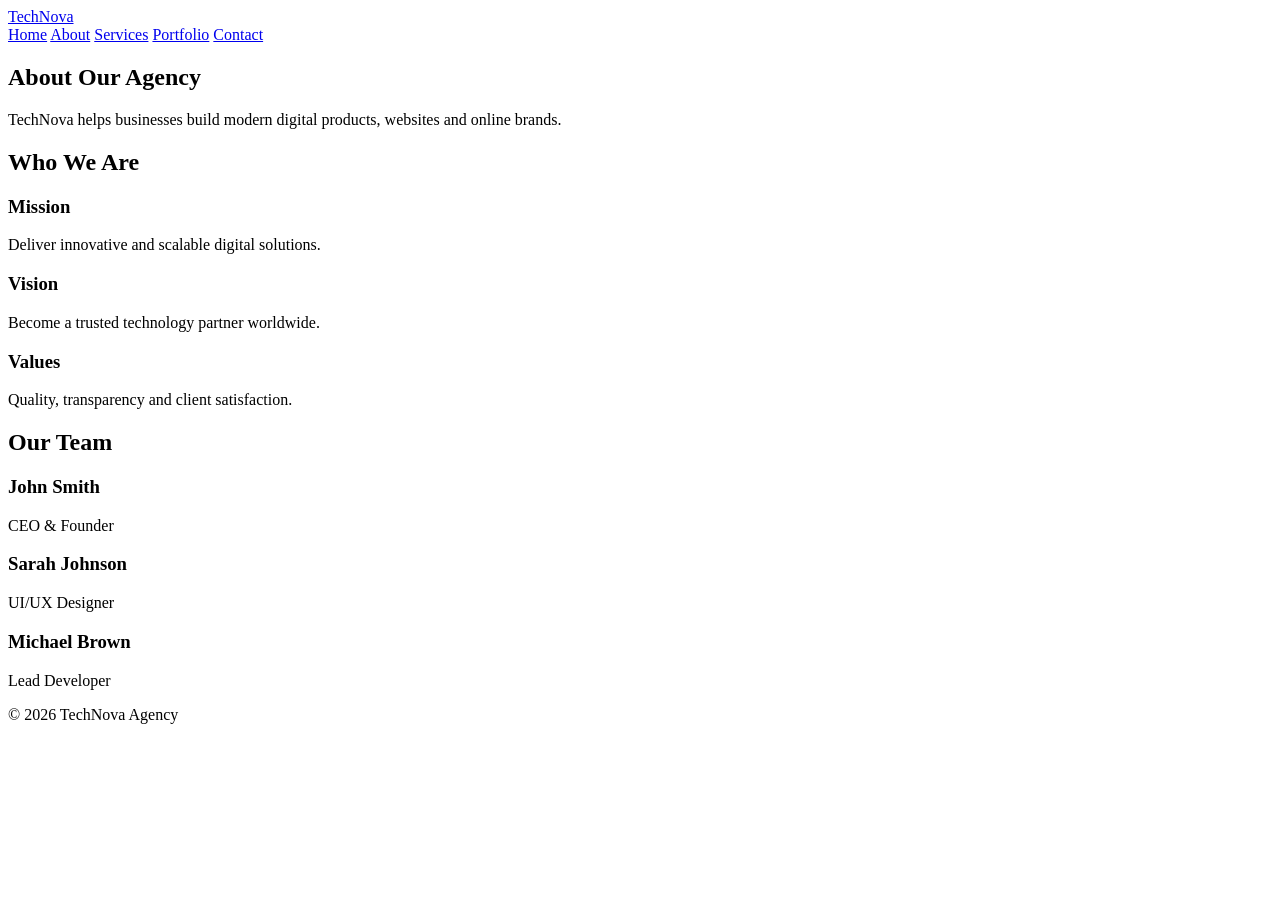
==== about.html @ 19f5a6d3 "Add files via upload" ====
<!DOCTYPE html>
<html lang="en">
<head>
<meta charset="UTF-8">
<meta name="viewport" content="width=device-width, initial-scale=1.0">
<title>About | TechNova</title>

<link href="https://fonts.googleapis.com/css2?family=Poppins:wght@300;400;500;600;700&display=swap" rel="stylesheet">
<link rel="stylesheet" href="css/style.css">
</head>

<body>

<header class="header">
    <a href="index.html" class="logo">TechNova</a>

    <nav class="navbar">
        <a href="index.html">Home</a>
        <a href="about.html">About</a>
        <a href="services.html">Services</a>
        <a href="portfolio.html">Portfolio</a>
        <a href="contact.html">Contact</a>
    </nav>
</header>

<section class="hero">

<div class="hero-content">
<h1>About Our Agency</h1>

<p>
TechNova helps businesses build modern digital products,
websites and online brands.
</p>
</div>

</section>

<section>

<h2>Who We Are</h2>

<div class="why-us">

<div class="why-card">
<h3>Mission</h3>
<p>
Deliver innovative and scalable digital solutions.
</p>
</div>

<div class="why-card">
<h3>Vision</h3>
<p>
Become a trusted technology partner worldwide.
</p>
</div>

<div class="why-card">
<h3>Values</h3>
<p>
Quality, transparency and client satisfaction.
</p>
</div>

</div>

</section>

<section>

<h2>Our Team</h2>

<div class="service-container">

<div class="service-card">
<h3>John Smith</h3>
<p>CEO & Founder</p>
</div>

<div class="service-card">
<h3>Sarah Johnson</h3>
<p>UI/UX Designer</p>
</div>

<div class="service-card">
<h3>Michael Brown</h3>
<p>Lead Developer</p>
</div>

</div>

</section>

<footer>
<p>© 2026 TechNova Agency</p>
</footer>

<script src="js/script.js"></script>

</body>
</html>
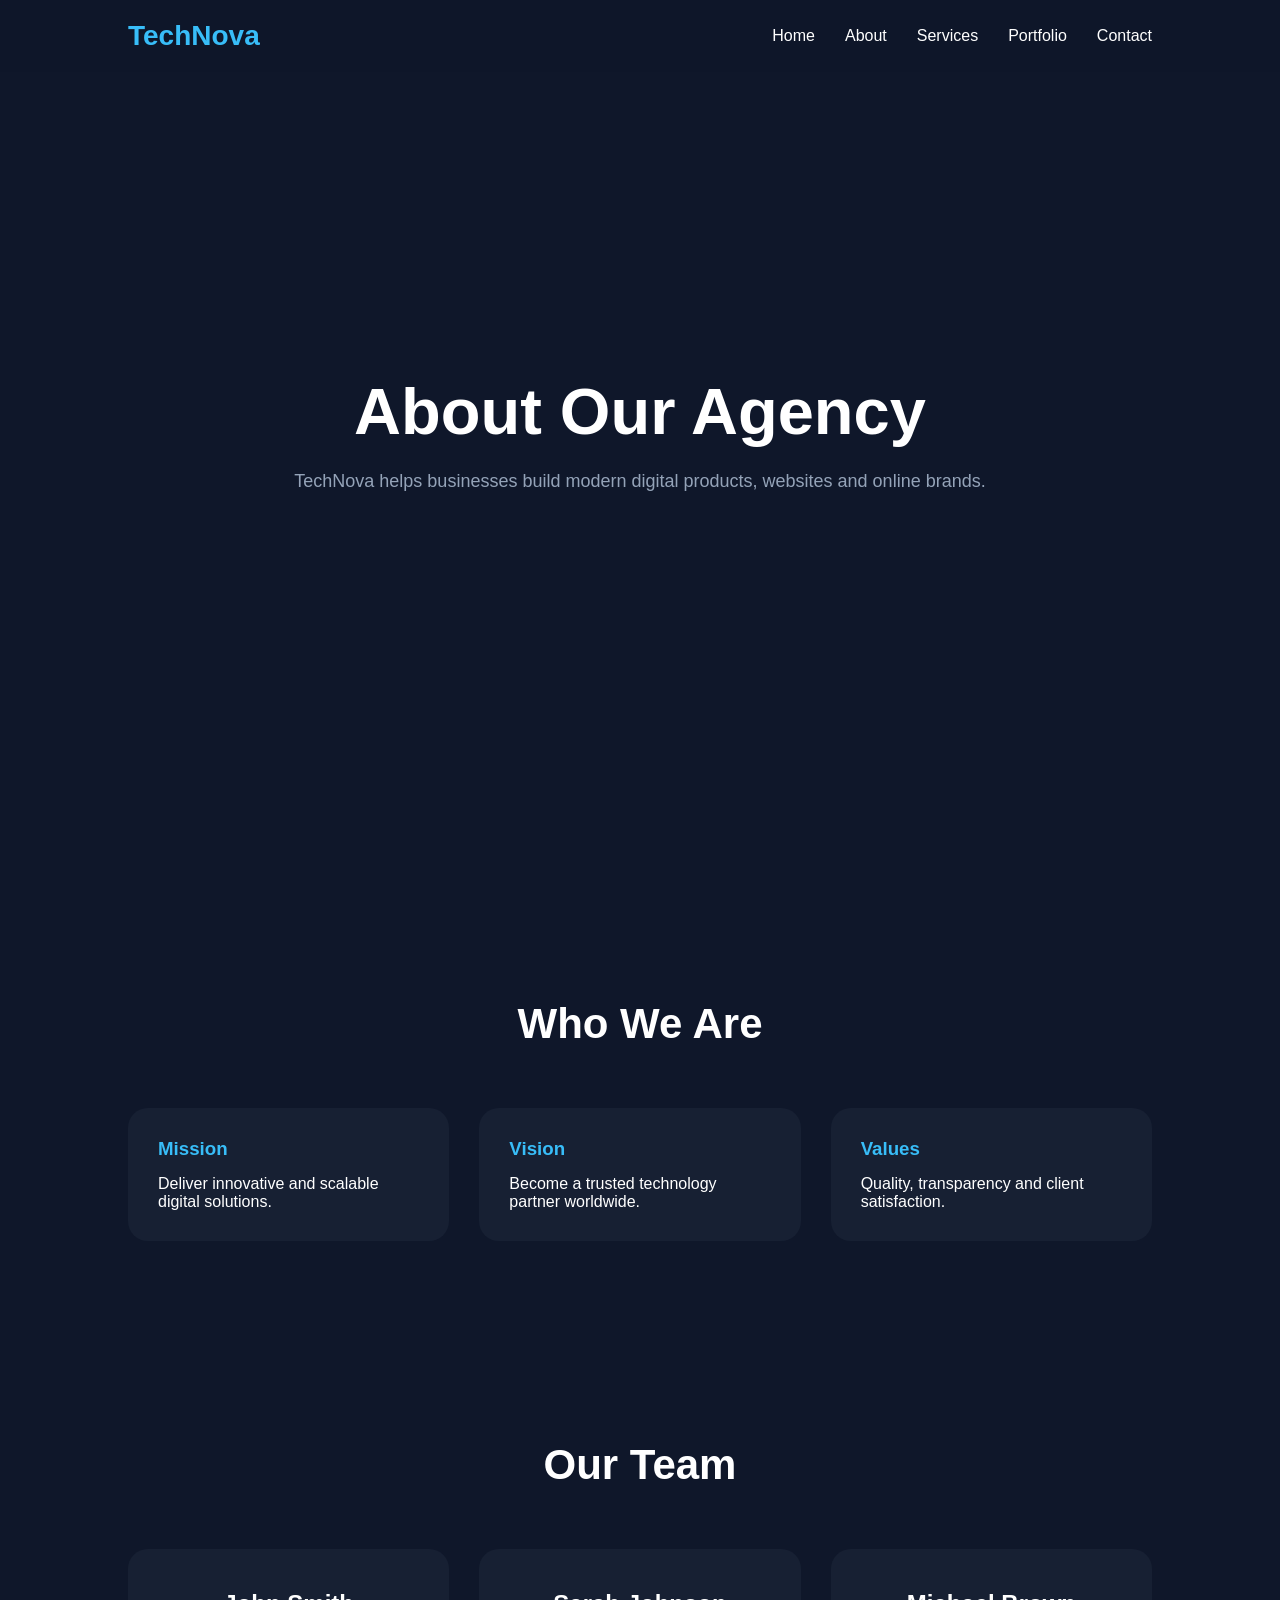
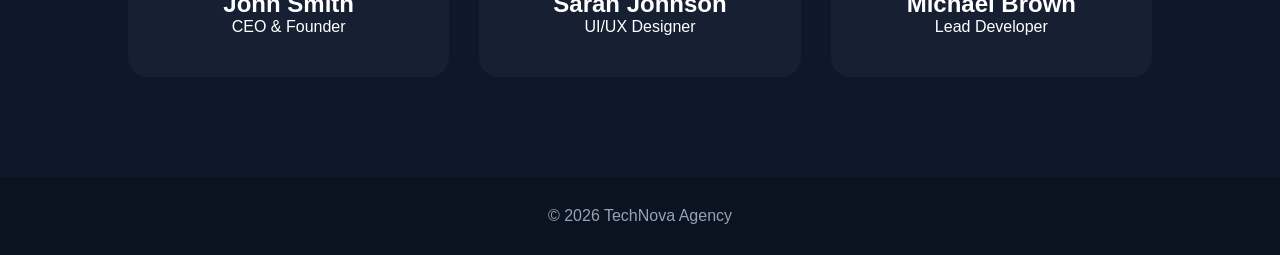
==== commit 0e5117fa: "Update about.html" ====
--- a/about.html
+++ b/about.html
@@ -6,7 +6,7 @@
 <title>About | TechNova</title>
 
 <link href="https://fonts.googleapis.com/css2?family=Poppins:wght@300;400;500;600;700&display=swap" rel="stylesheet">
-<link rel="stylesheet" href="css/style.css">
+<link rel="stylesheet" href="./style.css">
 </head>
 
 <body>
@@ -96,7 +96,7 @@
 <p>© 2026 TechNova Agency</p>
 </footer>
 
-<script src="js/script.js"></script>
+<script src="./script.js"></script>
 
 </body>
-</html>+</html>
--- a/style.css
+++ b/style.css
@@ -0,0 +1,374 @@
+/* css/style.css */
+
+*{
+    margin:0;
+    padding:0;
+    box-sizing:border-box;
+    text-decoration:none;
+    list-style:none;
+    font-family:'Poppins',sans-serif;
+    scroll-behavior:smooth;
+}
+
+:root{
+    --primary:#0f172a;
+    --secondary:#1e293b;
+    --accent:#38bdf8;
+    --white:#ffffff;
+    --gray:#94a3b8;
+    --card:#172033;
+}
+
+body{
+    background:var(--primary);
+    color:var(--white);
+    overflow-x:hidden;
+}
+
+/* ================= PROGRESS BAR ================= */
+
+#progress-bar{
+    position:fixed;
+    top:0;
+    left:0;
+    height:4px;
+    width:0%;
+    background:var(--accent);
+    z-index:9999;
+}
+
+/* ================= HEADER ================= */
+
+.header{
+    position:fixed;
+    top:0;
+    left:0;
+    width:100%;
+    padding:20px 10%;
+    display:flex;
+    justify-content:space-between;
+    align-items:center;
+
+    background:rgba(15,23,42,.75);
+    backdrop-filter:blur(12px);
+
+    z-index:1000;
+}
+
+.logo{
+    color:var(--accent);
+    font-size:28px;
+    font-weight:700;
+}
+
+.navbar{
+    display:flex;
+    gap:30px;
+}
+
+.navbar a{
+    color:white;
+    transition:.3s;
+}
+
+.navbar a:hover{
+    color:var(--accent);
+}
+
+/* ================= HERO ================= */
+
+.hero{
+    min-height:100vh;
+    display:flex;
+    justify-content:center;
+    align-items:center;
+    text-align:center;
+
+    padding:120px 10%;
+
+    background:
+    linear-gradient(
+        rgba(15,23,42,.85),
+        rgba(15,23,42,.85)
+    ),
+    url("https://images.unsplash.com/photo-1498050108023-c5249f4df085?q=80&w=1400");
+
+    background-size:cover;
+    background-position:center;
+}
+
+.hero-content{
+    max-width:850px;
+}
+
+.hero-content h1{
+    font-size:65px;
+    line-height:1.2;
+    margin-bottom:20px;
+}
+
+.hero-content p{
+    color:var(--gray);
+    font-size:18px;
+    margin-bottom:35px;
+}
+
+.btn{
+    display:inline-block;
+    padding:14px 35px;
+    border-radius:50px;
+    background:var(--accent);
+    color:#000;
+    font-weight:600;
+    transition:.3s;
+}
+
+.btn:hover{
+    transform:translateY(-5px);
+    box-shadow:0 0 25px var(--accent);
+}
+
+/* ================= SECTIONS ================= */
+
+section{
+    padding:100px 10%;
+}
+
+section h2{
+    text-align:center;
+    font-size:42px;
+    margin-bottom:60px;
+}
+
+/* ================= SERVICES ================= */
+
+.service-container{
+    display:grid;
+    grid-template-columns:repeat(auto-fit,minmax(280px,1fr));
+    gap:30px;
+}
+
+.service-card{
+    background:var(--card);
+    padding:40px;
+    border-radius:20px;
+    text-align:center;
+    transition:.4s;
+    border:1px solid transparent;
+}
+
+.service-card:hover{
+    transform:translateY(-10px);
+    border-color:var(--accent);
+}
+
+.service-card i{
+    font-size:60px;
+    color:var(--accent);
+    margin-bottom:20px;
+}
+
+.service-card h3{
+    font-size:24px;
+}
+
+/* ================= STATS ================= */
+
+.stats{
+    display:grid;
+    grid-template-columns:repeat(auto-fit,minmax(250px,1fr));
+    gap:25px;
+}
+
+.stat-box{
+    background:var(--card);
+    border-radius:20px;
+    padding:40px;
+    text-align:center;
+}
+
+.stat-box h2{
+    color:var(--accent);
+    font-size:55px;
+    margin-bottom:10px;
+}
+
+.stat-box p{
+    color:var(--gray);
+    font-size:18px;
+}
+
+/* ================= WHY US ================= */
+
+.why-us{
+    display:grid;
+    grid-template-columns:repeat(auto-fit,minmax(300px,1fr));
+    gap:30px;
+}
+
+.why-card{
+    background:var(--card);
+    border-radius:20px;
+    padding:30px;
+}
+
+.why-card h3{
+    margin-bottom:15px;
+    color:var(--accent);
+}
+
+/* ================= PORTFOLIO ================= */
+
+.portfolio-grid{
+    display:grid;
+    grid-template-columns:repeat(auto-fit,minmax(320px,1fr));
+    gap:30px;
+}
+
+.portfolio-card{
+    overflow:hidden;
+    border-radius:20px;
+    position:relative;
+}
+
+.portfolio-card img{
+    width:100%;
+    display:block;
+    transition:.5s;
+}
+
+.portfolio-card:hover img{
+    transform:scale(1.08);
+}
+
+/* ================= TESTIMONIAL ================= */
+
+.testimonial-container{
+    display:grid;
+    grid-template-columns:repeat(auto-fit,minmax(300px,1fr));
+    gap:25px;
+}
+
+.testimonial-card{
+    background:var(--card);
+    padding:30px;
+    border-radius:20px;
+}
+
+.testimonial-card p{
+    color:var(--gray);
+    line-height:1.8;
+    margin-bottom:15px;
+}
+
+.testimonial-card h4{
+    color:var(--accent);
+}
+
+/* ================= CTA ================= */
+
+.cta{
+    text-align:center;
+    background:var(--secondary);
+    border-radius:30px;
+    margin:50px 10%;
+}
+
+.cta h2{
+    margin-bottom:25px;
+}
+
+/* ================= FOOTER ================= */
+
+footer{
+    background:#0b1220;
+    padding:30px;
+    text-align:center;
+    color:var(--gray);
+}
+
+/* ================= RESPONSIVE ================= */
+
+@media(max-width:991px){
+
+    .header{
+        padding:20px 5%;
+    }
+
+    section{
+        padding:80px 5%;
+    }
+
+    .hero{
+        padding:120px 5%;
+    }
+
+    .hero-content h1{
+        font-size:50px;
+    }
+}
+
+@media(max-width:768px){
+
+    .navbar{
+        gap:15px;
+        flex-wrap:wrap;
+        justify-content:center;
+    }
+
+    .hero-content h1{
+        font-size:38px;
+    }
+
+    .hero-content p{
+        font-size:16px;
+    }
+
+    section h2{
+        font-size:32px;
+    }
+
+    .stat-box h2{
+        font-size:42px;
+    }
+}
+
+@media(max-width:480px){
+
+    .header{
+        flex-direction:column;
+        gap:15px;
+    }
+
+    .logo{
+        font-size:24px;
+    }
+
+    .navbar{
+        gap:12px;
+    }
+
+    .hero-content h1{
+        font-size:32px;
+    }
+}
+/* ==========================
+FADE ANIMATION
+========================== */
+
+.hidden{
+    opacity:0;
+    transform:translateY(40px);
+    transition:.8s ease;
+}
+
+.show{
+    opacity:1;
+    transform:translateY(0);
+}
+
+/* ACTIVE NAV */
+
+.navbar a.active{
+    color:var(--accent);
+}
